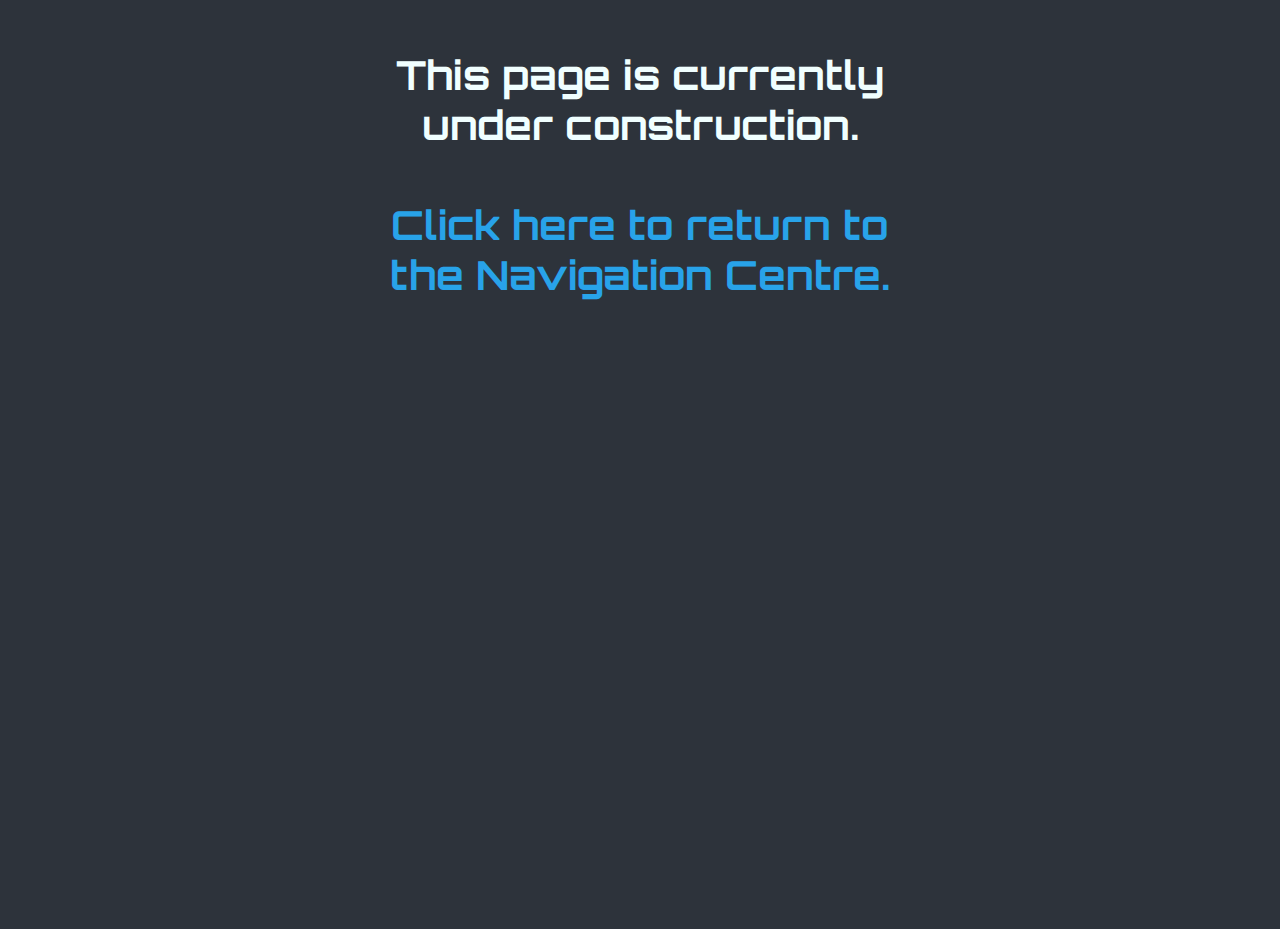
==== About.html @ fa772ec7 "Potentially fixed About page not loading" ====
<!DOCTYPE html>
<html>
  <head>
    <meta name="viewport" content="width=device-width, initial-scale=1.0">
    <title>About - SpaceGameDev's Website</title>
    <link rel="shortcut icon" type="image/ico" href="images\SGDProfileImageLightNew1Round.png"/>
    <link rel="stylesheet" href="css-stylesheets\aboutpagestyle.css">
    <link rel="preconnect" href="https://fonts.googleapis.com">
<link rel="preconnect" href="https://fonts.gstatic.com" crossorigin>
<link href="https://fonts.googleapis.com/css2?family=Orbitron&display=swap" rel="stylesheet">
  </head>
  <body>
   <section class="content">
    <p class="content-text">
      <br>
      This page is currently under construction.
      <br><br>
      <a href="Navigation.html" style="color:#28a3e9">Click here to return to the Navigation Centre.</a>
    </p>
   </section>
  </body>
</html>
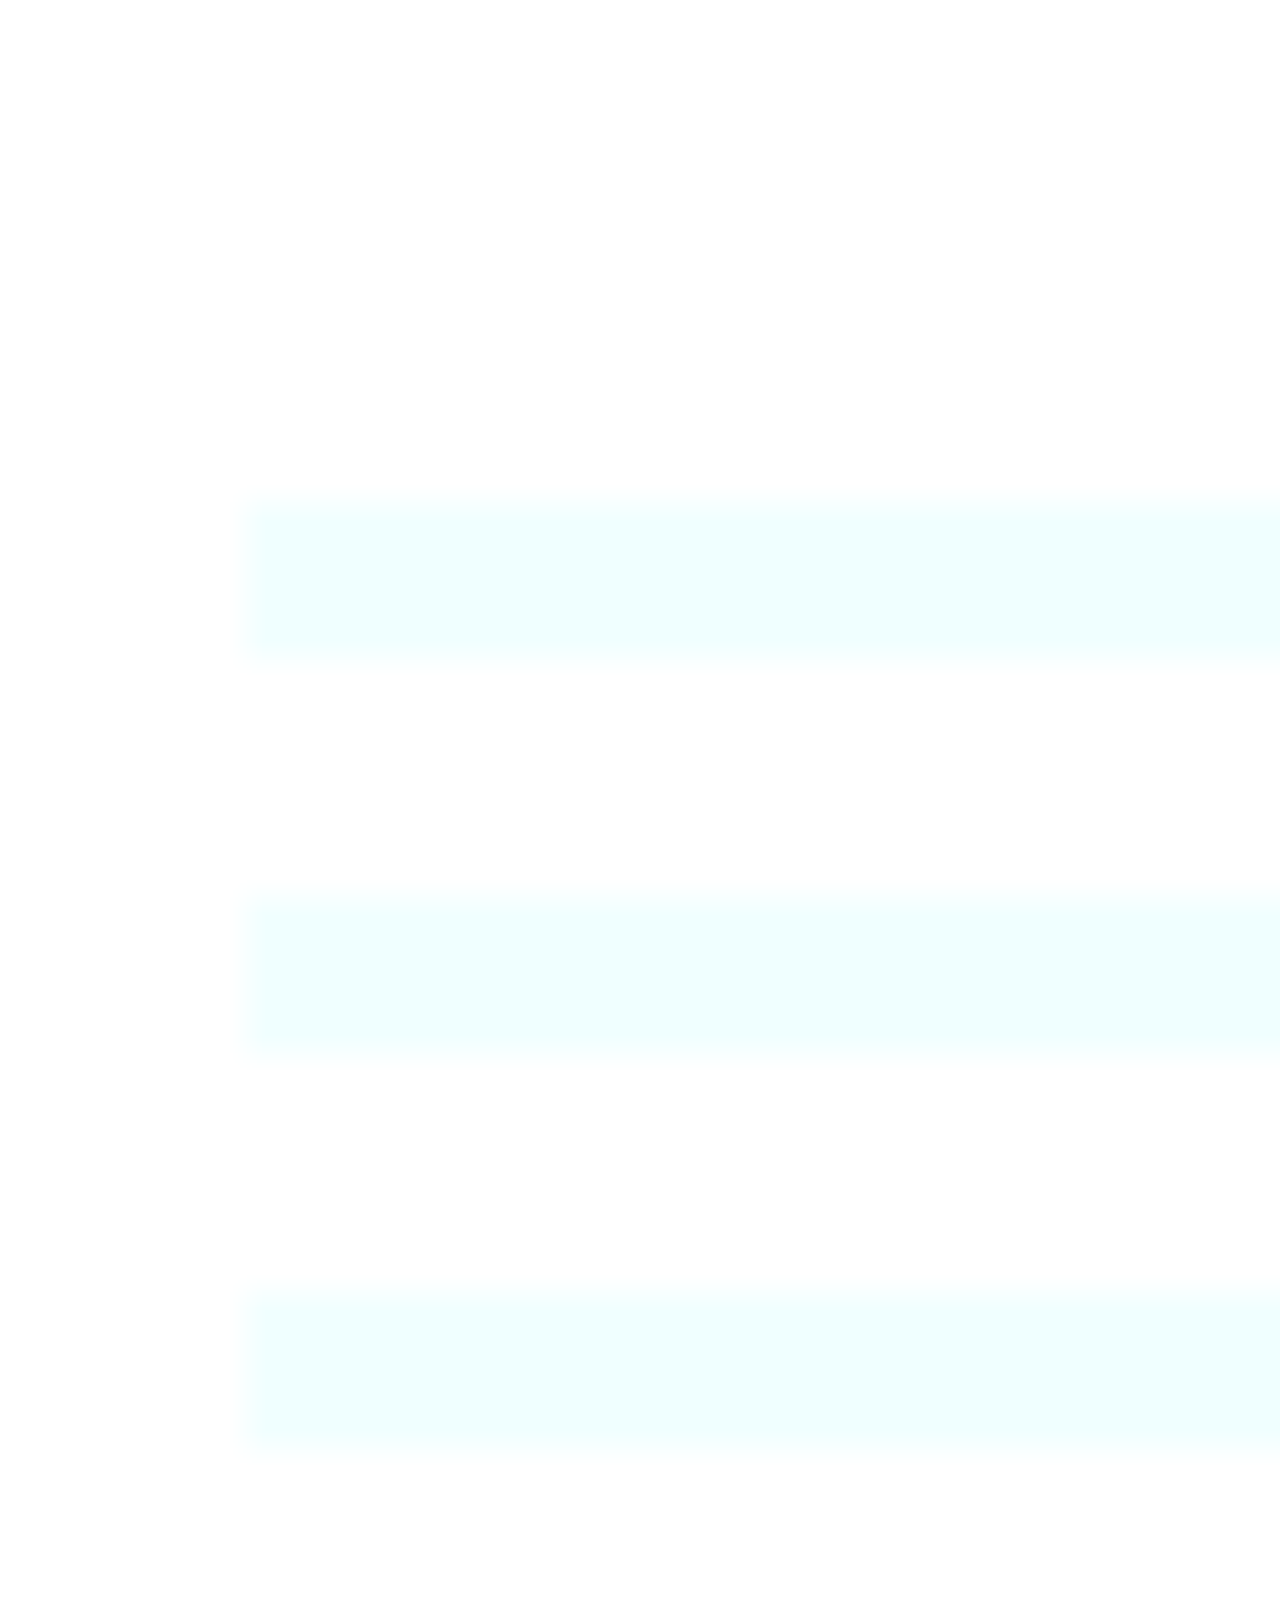
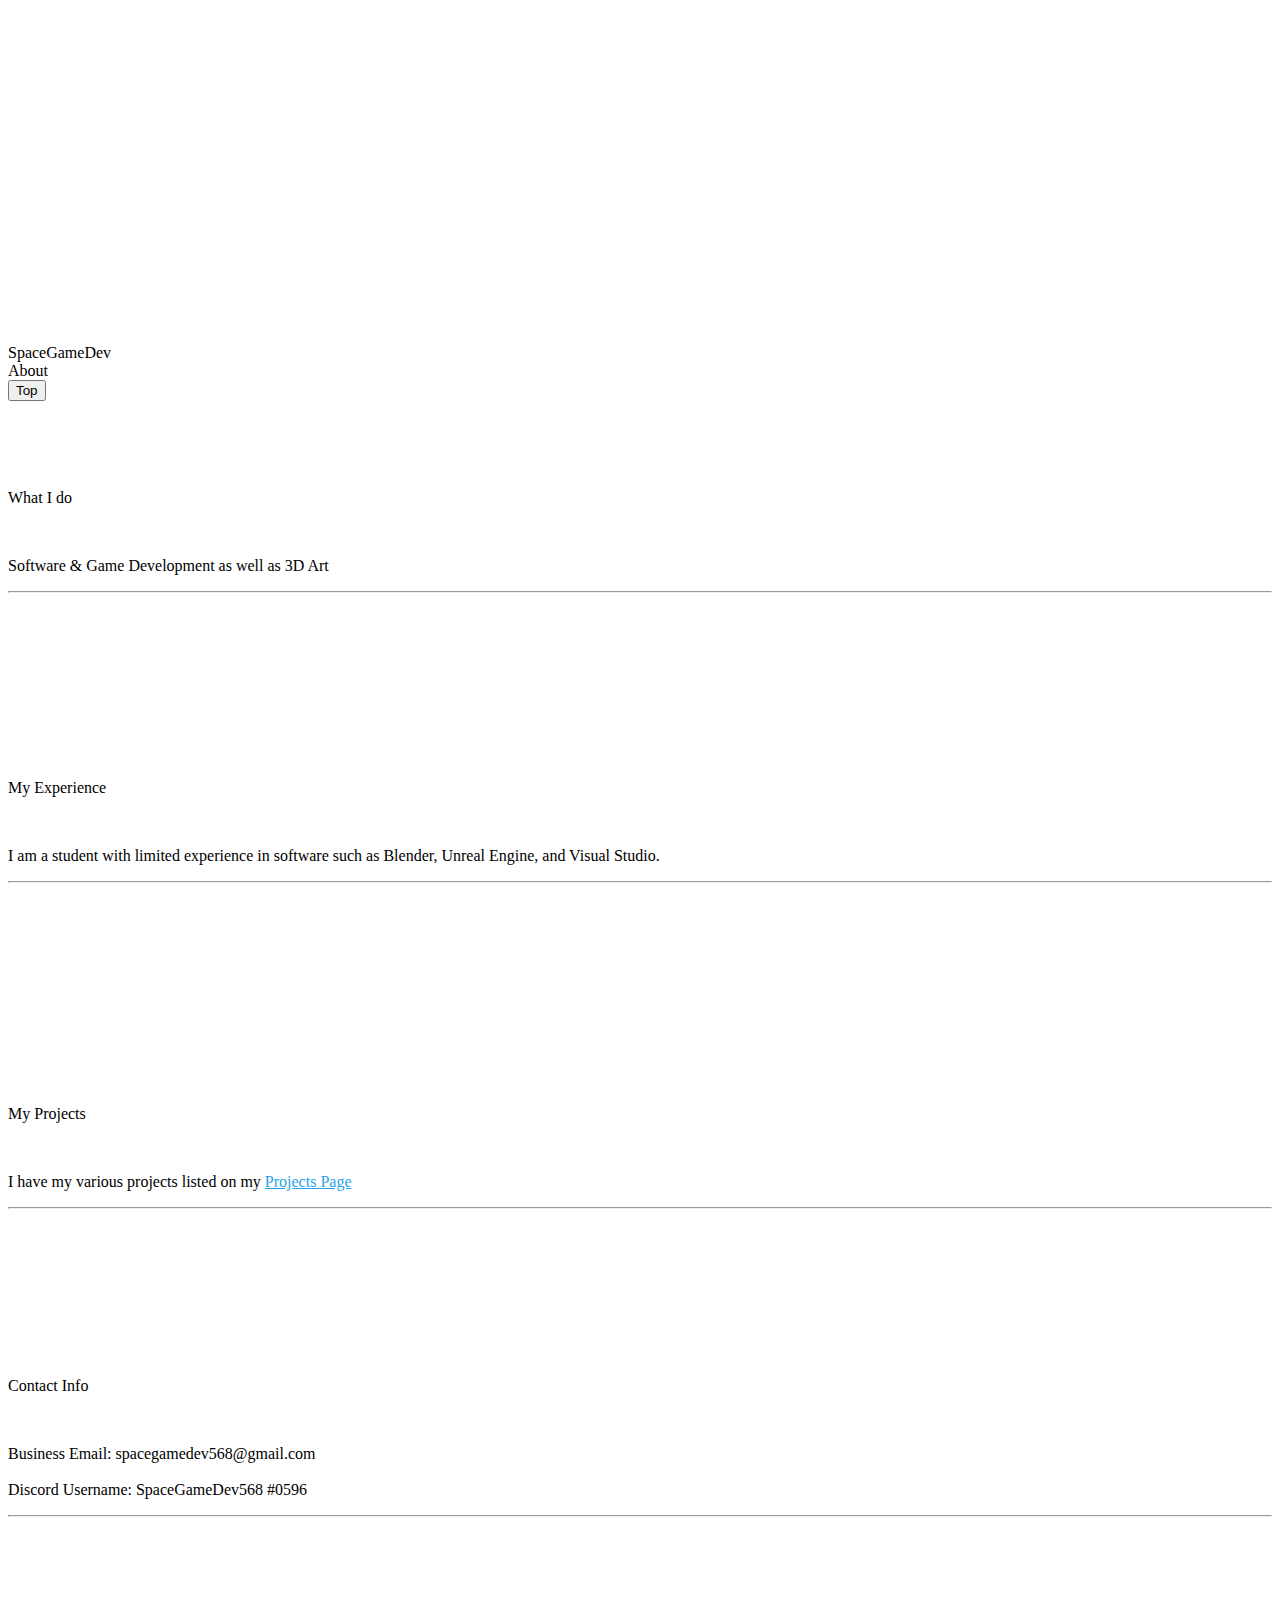
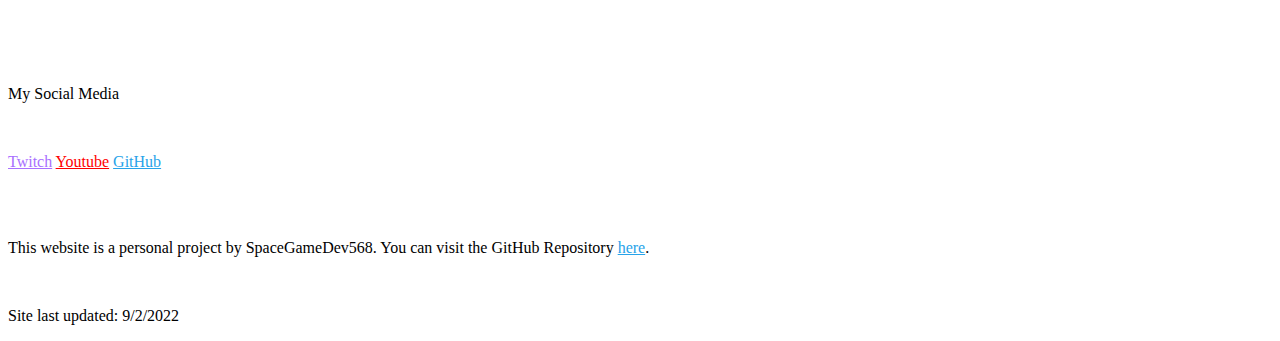
==== commit 9c955985: "Added a complete About Page" ====
--- a/About.html
+++ b/About.html
@@ -1,22 +1,113 @@
 <!DOCTYPE html>
 <html>
+
   <head>
     <meta name="viewport" content="width=device-width, initial-scale=1.0">
     <title>About - SpaceGameDev's Website</title>
     <link rel="shortcut icon" type="image/ico" href="images\SGDProfileImageLightNew1Round.png"/>
-    <link rel="stylesheet" href="css-stylesheets\aboutpagestyle.css">
+    <link rel="stylesheet" href="css-stylesheets\Aboutpagestyle.css">
+    <!-- Start - Google Fonts and Icons Preconnects-->
     <link rel="preconnect" href="https://fonts.googleapis.com">
-<link rel="preconnect" href="https://fonts.gstatic.com" crossorigin>
-<link href="https://fonts.googleapis.com/css2?family=Orbitron&display=swap" rel="stylesheet">
+    <link rel="preconnect" href="https://fonts.gstatic.com" crossorigin>
+    <link href="https://fonts.googleapis.com/css2?family=Orbitron&display=swap" rel="stylesheet">
+    <link href="https://fonts.googleapis.com/css2?family=Cantarell:wght@700&display=swap" rel="stylesheet">
+    <link href="https://fonts.googleapis.com/css2?family=Material+Symbols+Outlined" rel="stylesheet" />
+    <!-- End - Google Fonts and Icons Preconnects-->
   </head>
+
   <body>
-   <section class="content">
-    <p class="content-text">
+    <section class="header">
+      <div class="sidemenu">
       <br>
-      This page is currently under construction.
-      <br><br>
-      <a href="Navigation.html" style="color:#28a3e9">Click here to return to the Navigation Centre.</a>
+      <!--
+      <img src="images\UI\menu_FILL1_wght400_GRAD0_opsz48.png" width="150%">
+      -->
+      <a href="Navigation.html"><img src="images\UI\menu_FILL1_wght400_GRAD0_opsz48.png" alt="Navigation" title="Navigation Centre" width="150%"/></a>
+      </div>
+      <div class="logo">
+      <br>
+      SpaceGameDev
+      </div>
+      <div class="page-indicator">
+        About
+      </div>
+    </section>
+
+    <!-- Back to Top button taken from https://www.w3schools.com/howto/howto_js_scroll_to_top.asp -->
+
+    <button onclick="topFunction()" id="myBtn" title="Go to top">Top</button>
+    <script>
+      //Get the button:
+      mybutton = document.getElementById("myBtn");
+
+      // When the user scrolls down 20px from the top of the document, show the button
+      window.onscroll = function() {scrollFunction()};
+
+      function scrollFunction() {
+        if (document.body.scrollTop > 20 || document.documentElement.scrollTop > 20) {
+          mybutton.style.display = "block";
+        } else {
+          mybutton.style.display = "none";
+        }
+      }
+
+      // When the user clicks on the button, scroll to the top of the document
+      function topFunction() {
+        document.body.scrollTop = 0; // For Safari
+        document.documentElement.scrollTop = 0; // For Chrome, Firefox, IE and Opera
+      }
+    </script>
+
+    <!-- End Back to Top button -->
+
+    <!-- Start Main-Content -->
+
+    <section class="main-content">
+    <br><br><br><br>
+    <p class="what-i-do-h">What I do</p>
+    <br>
+    <p class="what-i-do-b">Software & Game Development as well as 3D Art</p>
+    <hr class="vert-border01">
+    <br><br><br><br><br><br><br><br><br>
+    <p class="my-experience-h">My Experience</p>
+    <br>
+    <p class="my-experience-b">I am a student with limited experience in software such as Blender, Unreal Engine, and Visual Studio.</p>
+    <hr class="vert-border02">
+    <br><br><br><br><br><br><br><br><br><br><br>
+    <p class="my-projects-h">My Projects</p>
+    <br>
+    <p class="my-projects-b">I have my various projects listed on my <a href="Projects.html" style="color:#28a3e9">Projects Page</a></p>
+    <hr class="vert-border03">
+    <br><br><br><br><br><br><br><br>
+    <p class="contact-info-h">Contact Info</p>
+    <br>
+    <p class="contact-info-b">Business Email: spacegamedev568@gmail.com<br><br>Discord Username: SpaceGameDev568 #0596</p>
+    <hr class="vert-border04">
+    <br><br><br><br><br><br><br><br>
+    <p class="my-social-media-h">My Social Media</p>
+    <br>
+    <p class="social-links">
+    <a href="https://www.twitch.tv/spacegamedev568" style="color:#a970ff">Twitch</a>
+    <a href="https://www.youtube.com/channel/UCit0jzcccpV9MtCYVvdle4w" style="color:#ff0000">Youtube</a>
+    <!-- <a href="">Discord</a> -->
+    <a href="https://github.com/SpaceGameDev568" style="color:#28a3e9">GitHub</a>
     </p>
-   </section>
+
+    
+    <!-- End Main-Content -->
+
+    </section>
+    <section class="footer">
+      <div class="footertext1">
+        <br><br>
+        <p>
+          This website is a personal project by SpaceGameDev568. You can visit the GitHub Repository <a href="https://github.com/SpaceGameDev568/spacegamedevs-website" style="color:#28a3e9">here</a>.
+        </p>
+        <br>
+        <p>
+          Site last updated: 9/2/2022
+        </p>
+      </div>
+    </section>
   </body>
 </html>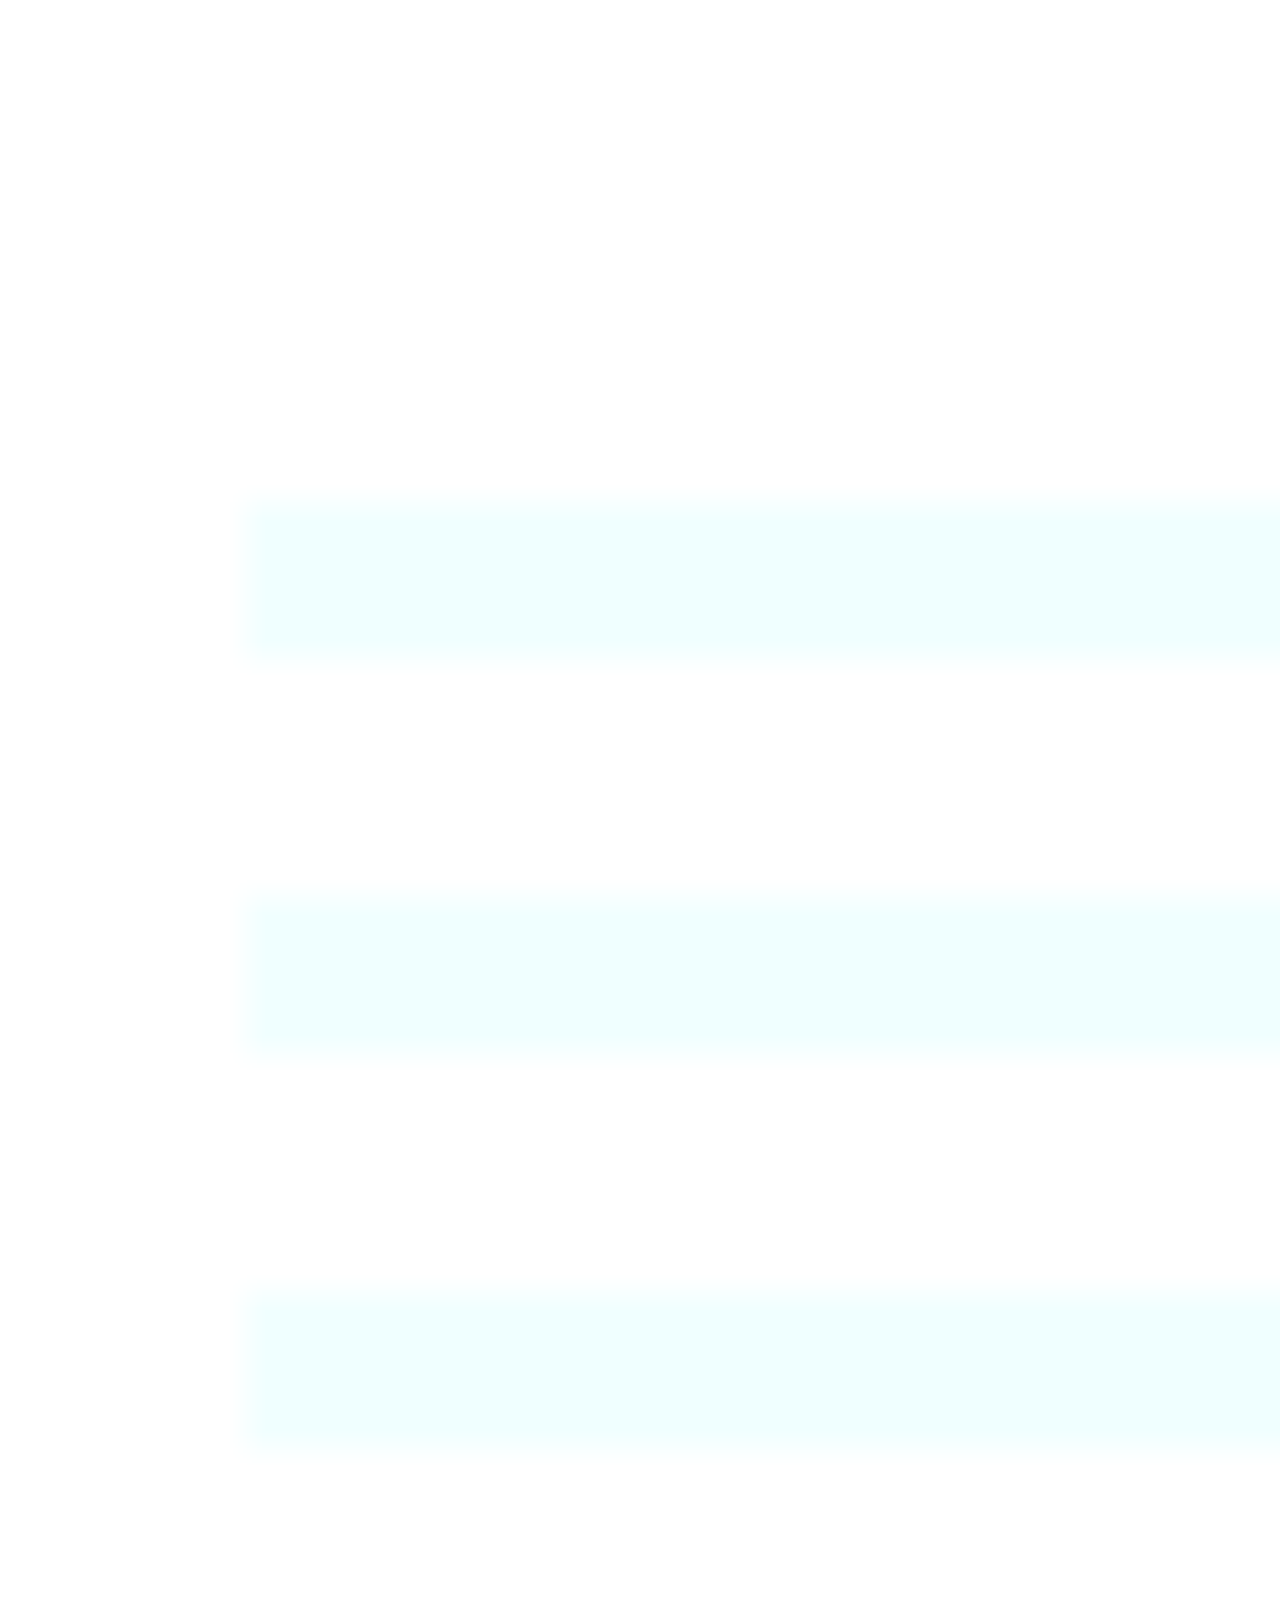
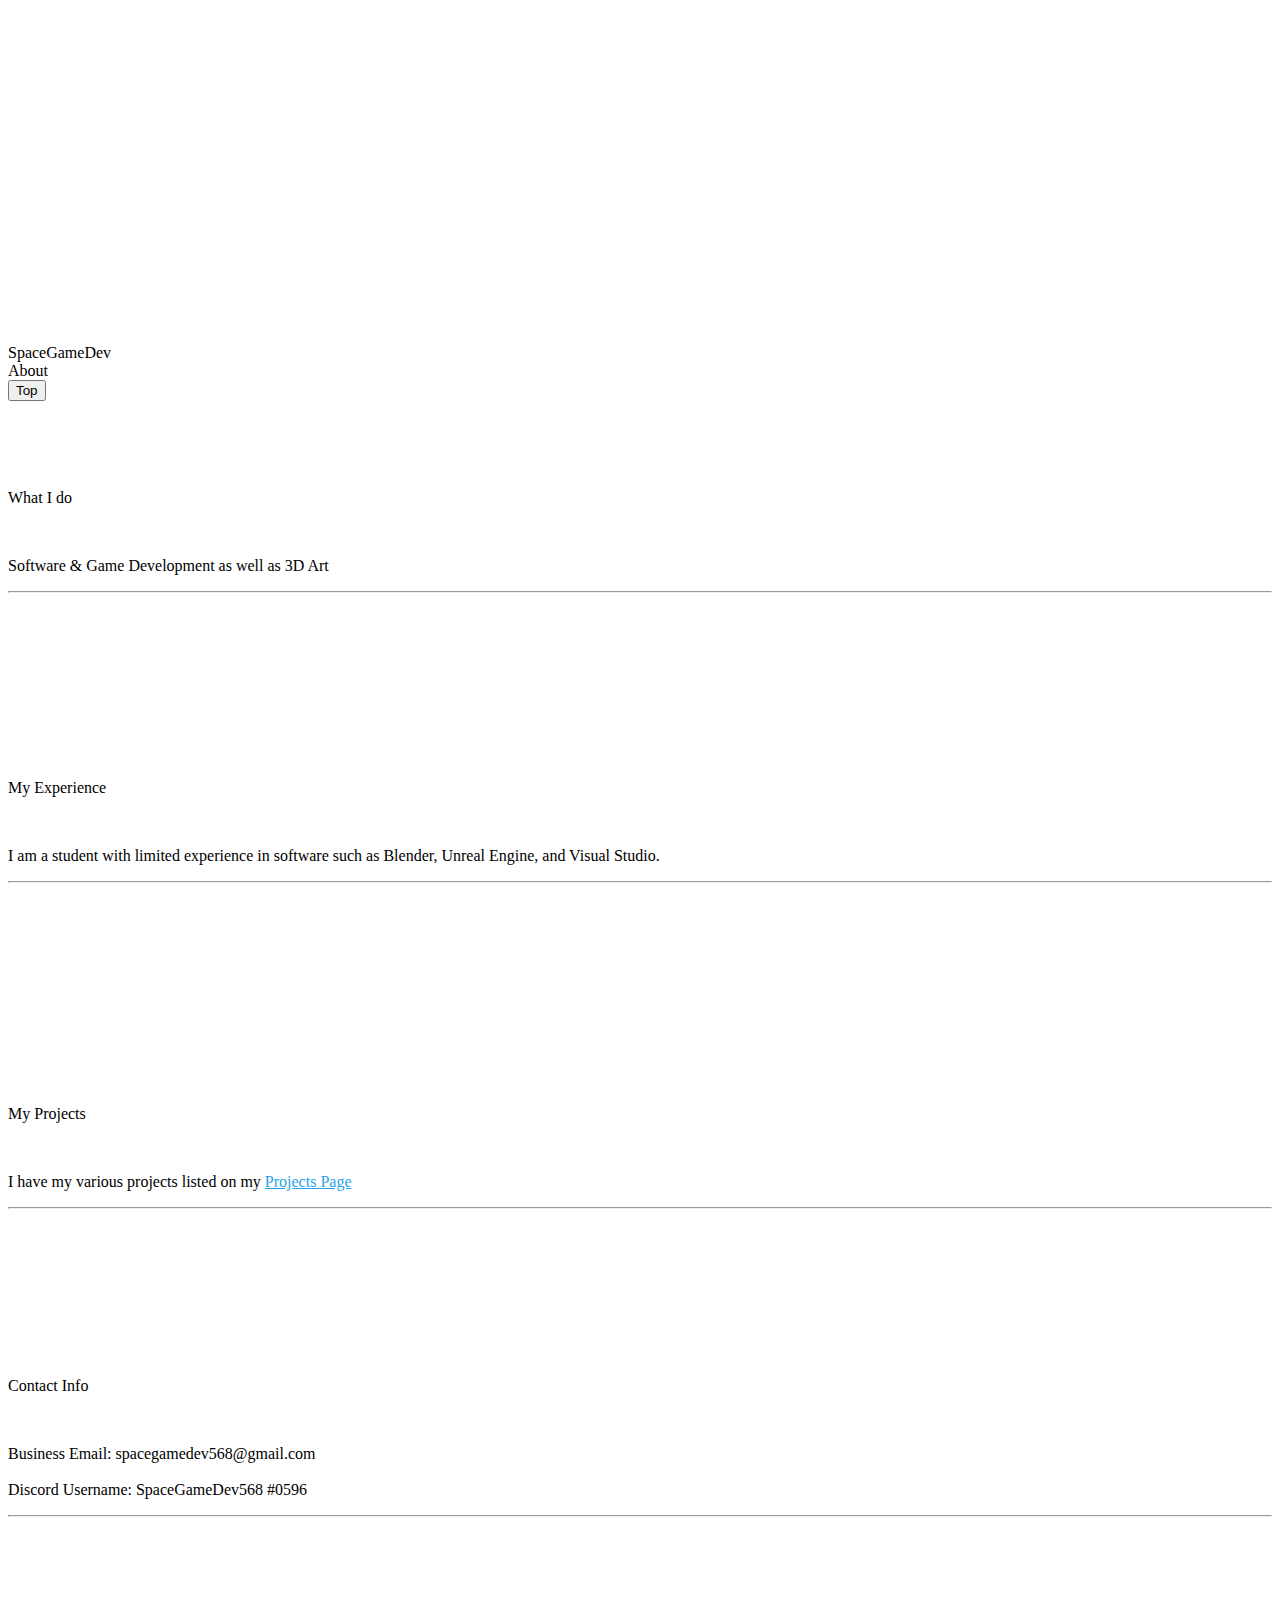
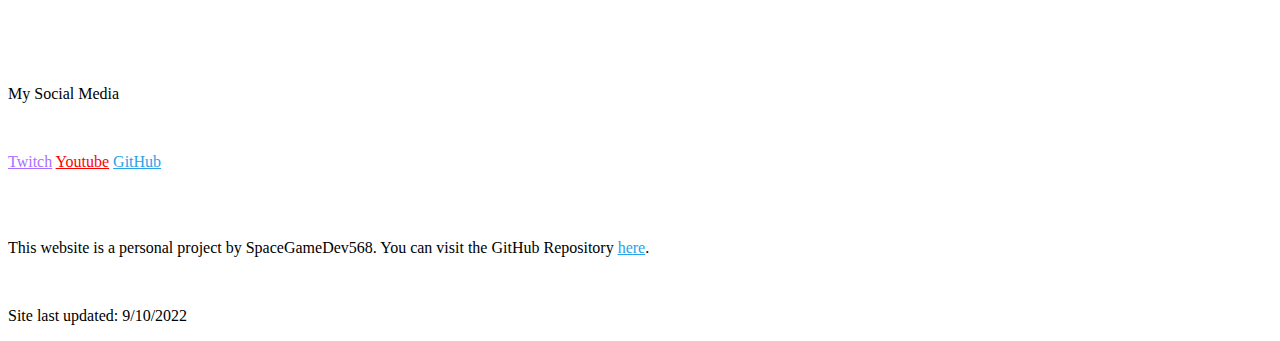
==== commit 56c541e0: "Fixed "Site Last Updated" Date" ====
--- a/About.html
+++ b/About.html
@@ -105,7 +105,7 @@
         </p>
         <br>
         <p>
-          Site last updated: 9/2/2022
+          Site last updated: 9/10/2022
         </p>
       </div>
     </section>
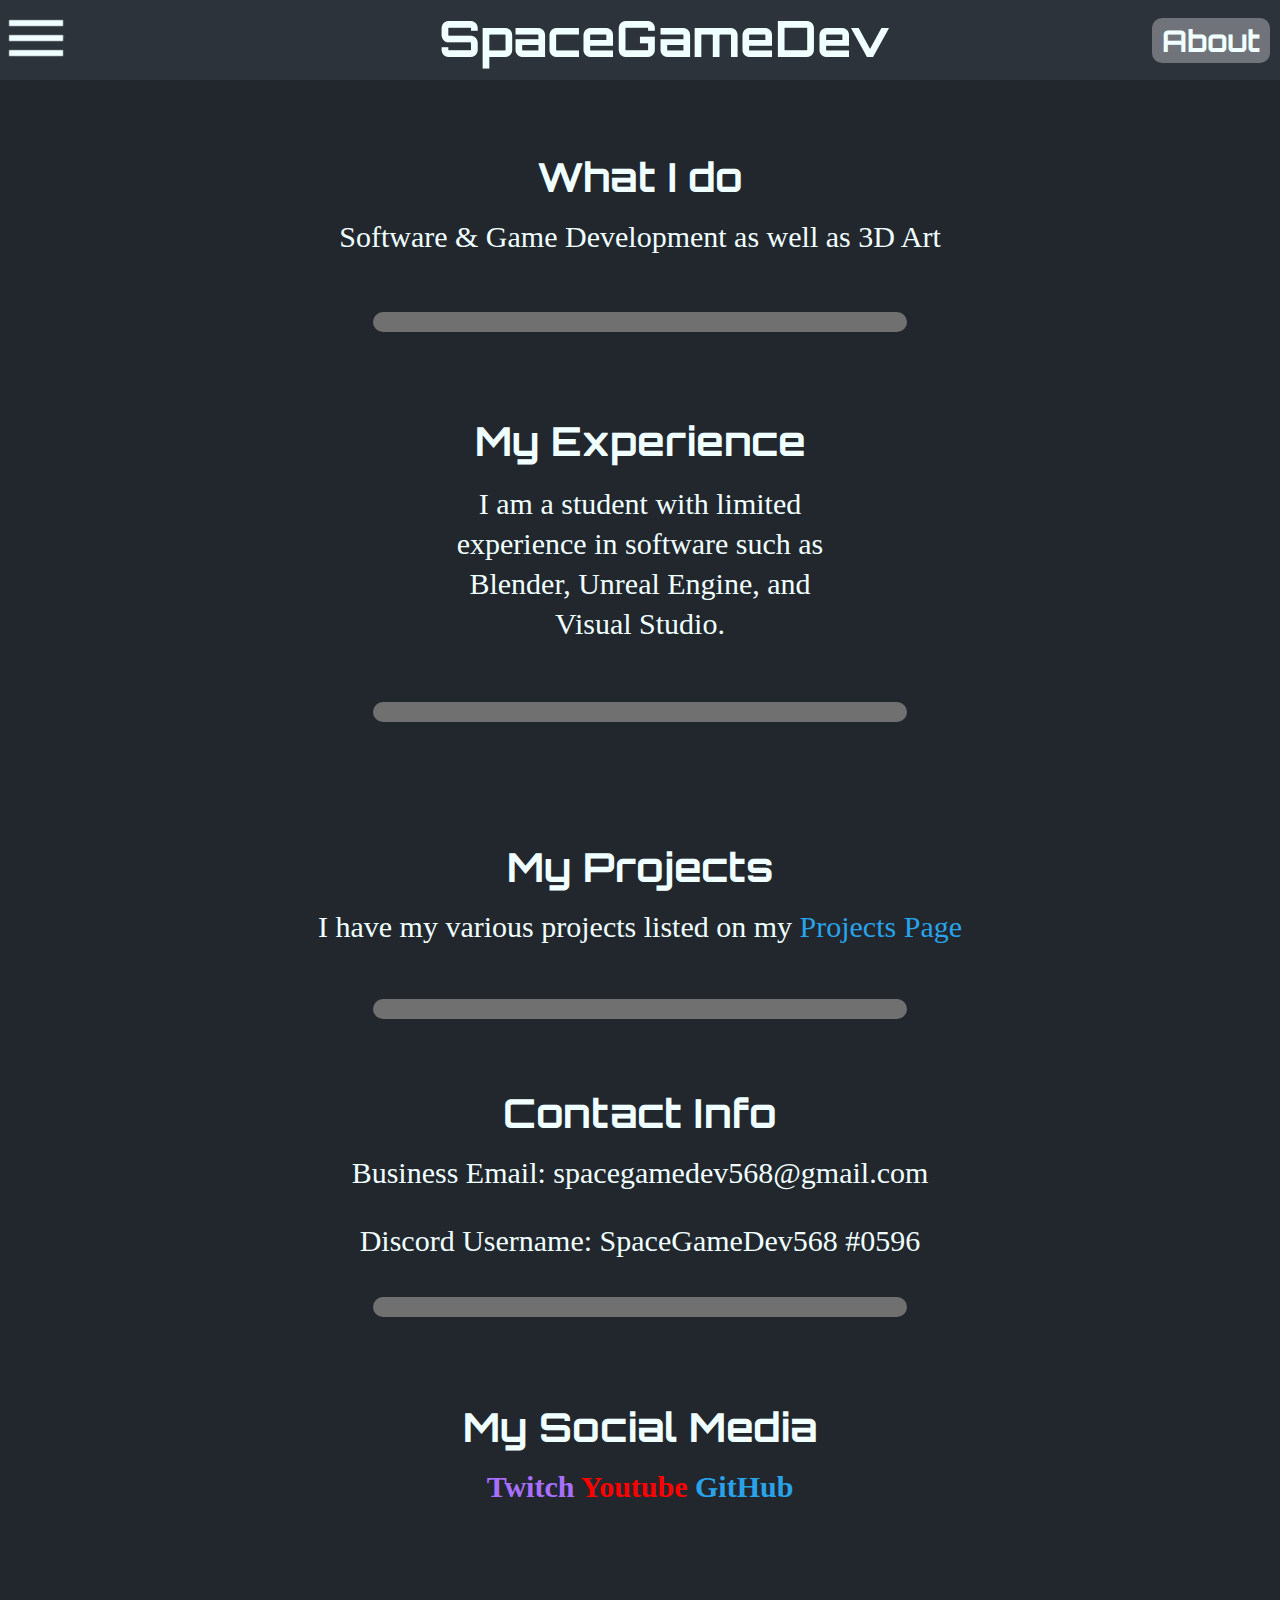
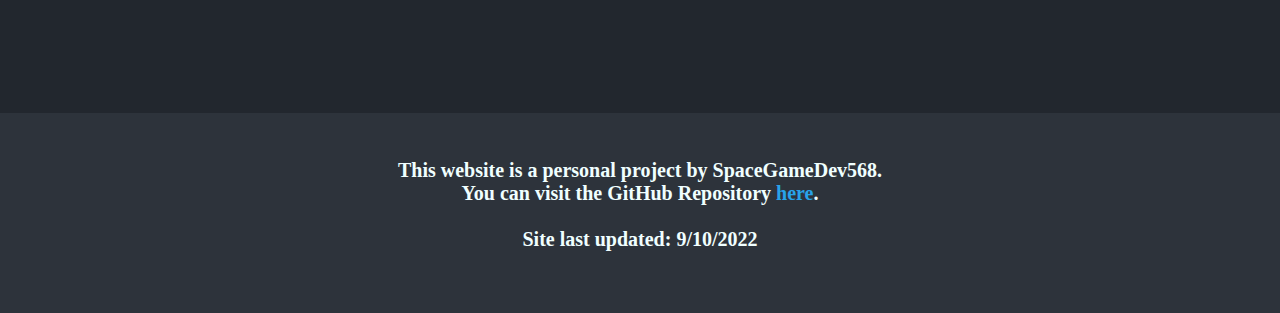
==== commit 430d3ce5: "Attempt to fix Cloudflare deployment" ====
--- a/About.html
+++ b/About.html
@@ -5,7 +5,7 @@
     <meta name="viewport" content="width=device-width, initial-scale=1.0">
     <title>About - SpaceGameDev's Website</title>
     <link rel="shortcut icon" type="image/ico" href="images\SGDProfileImageLightNew1Round.png"/>
-    <link rel="stylesheet" href="css-stylesheets\Aboutpagestyle.css">
+    <link rel="stylesheet" href="css-stylesheets\aboutpagestyle.css">
     <!-- Start - Google Fonts and Icons Preconnects-->
     <link rel="preconnect" href="https://fonts.googleapis.com">
     <link rel="preconnect" href="https://fonts.gstatic.com" crossorigin>
